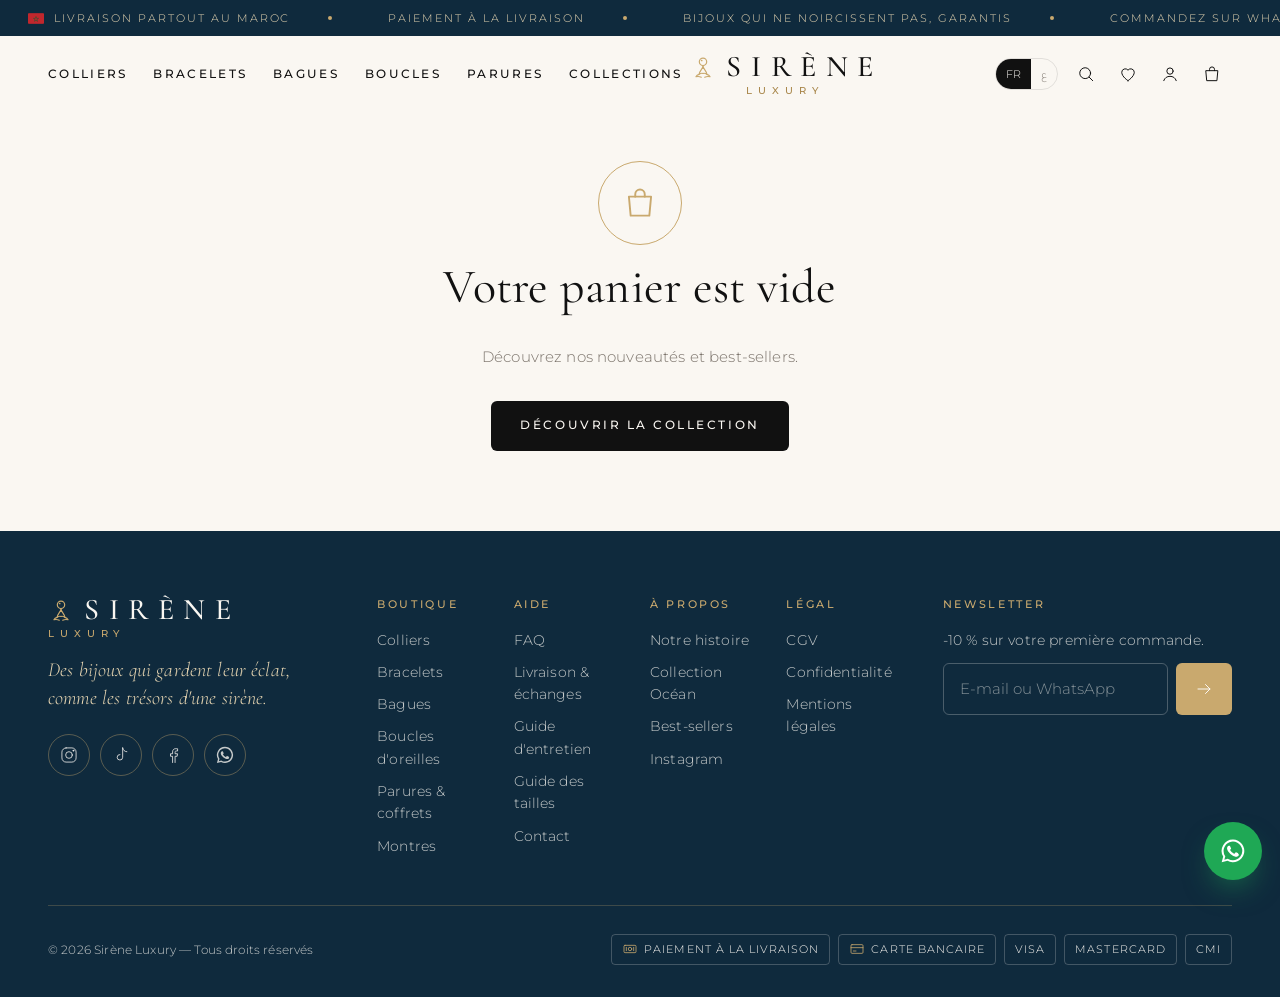
==== commande.html @ de08d3f8 "Maquette e-commerce Sirène Luxury Co-Authored-By: Claude Opus 5.5 <noreply@anthropic.com> Claude-Ses" ====
<!doctype html>
<html lang="fr" dir="ltr">
<head>
<meta charset="utf-8">
<meta name="viewport" content="width=device-width, initial-scale=1, viewport-fit=cover">
<title>Commande — Sirène Luxury</title>
<meta name="description" content="Finalisez votre commande Sirène Luxury : paiement à la livraison partout au Maroc.">
<meta name="theme-color" content="#FAF7F2">
<meta property="og:title" content="Sirène Luxury — L'éclat qui ne s'efface jamais">
<meta property="og:description" content="Bijoux en acier inoxydable et Xuping, conçus pour durer. Livraison partout au Maroc.">
<meta property="og:image" content="assets/img/look-caftan.webp">
<link rel="icon" href="assets/img/favicon.svg" type="image/svg+xml">
<link rel="preconnect" href="https://fonts.googleapis.com">
<link rel="preconnect" href="https://fonts.gstatic.com" crossorigin>
<link href="https://fonts.googleapis.com/css2?family=Amiri:wght@400;700&family=Cormorant+Garamond:ital,wght@0,300;0,400;0,500;1,300;1,400&family=Montserrat:wght@300;400;500;600&family=Tajawal:wght@300;400;500&display=swap" rel="stylesheet">
<link rel="stylesheet" href="assets/css/styles.css">
</head>
<body data-page="checkout">

<main id="main">

<div class="container" id="coWrap">
  <nav class="crumbs"><a href="index.html">Accueil</a><span>/</span><span>Commande</span></nav>
  <div class="co">
    <div class="co__box">
      <div class="co__steps"><b>1. Coordonnées</b><i></i><span>2. Confirmation</span><i></i><span>3. Livraison</span></div>
      <h1 class="h-section" style="font-size:clamp(30px,4vw,40px);margin-bottom:6px">Vos coordonnées de livraison</h1>
      <p class="muted" style="margin:0 0 24px;font-size:14px">Aucun paiement en ligne requis : vous réglez en espèces à la réception de votre écrin.</p>
      <form id="coForm" novalidate class="fgrid">
        <label class="flabel">Nom complet<input class="field" name="name" autocomplete="name" placeholder="Ex. Salma Benali" required><span class="err">Merci d'indiquer votre nom complet.</span></label>
        <label class="flabel">Téléphone (WhatsApp de préférence)<span class="tel"><span>+212</span><input class="field" name="phone" type="tel" inputmode="tel" autocomplete="tel" placeholder="6 12 34 56 78" required></span><span class="err">Numéro marocain invalide (ex. 06 12 34 56 78).</span></label>
        <label class="flabel">Ville<select class="field" name="city" id="city" required></select><span class="err">Choisissez votre ville.</span></label>
        <label class="flabel">Adresse complète<input class="field" name="address" autocomplete="street-address" placeholder="Quartier, rue, numéro, étage…" required><span class="err">Merci d'indiquer votre adresse.</span></label>
        <label class="flabel">Note pour la livraison (facultatif)<textarea class="field" name="note" placeholder="Créneau préféré, message pour une carte cadeau…"></textarea></label>
        <div style="margin-top:8px"><h2 style="font-size:24px;margin-bottom:12px">Paiement</h2>
          <div class="fgrid">
            <label class="payopt is-active"><input type="radio" name="pay" value="cod" checked><span><b>Paiement à la livraison</b><small>Réglez en espèces à la réception</small></span><svg class="icon" viewBox="0 0 24 24"><rect x="3" y="6.5" width="18" height="11" rx="1.5"/><circle cx="12" cy="12" r="2.6"/><path d="M6.5 9.5v5M17.5 9.5v5"/></svg></label>
            <label class="payopt is-disabled"><input type="radio" name="pay" value="card" disabled><span><b>Carte bancaire</b><small>Bientôt disponible (CMI)</small></span><svg class="icon" viewBox="0 0 24 24"><rect x="3" y="5.5" width="18" height="13" rx="1.5"/><path d="M3 10h18M6.5 15h4"/></svg></label>
          </div></div>
        <div style="margin-top:8px"><h2 style="font-size:24px;margin-bottom:12px">Confirmation de la commande</h2>
          <div class="confirm-choice">
            <label class="payopt is-active" style="grid-template-columns:22px 1fr"><input type="radio" name="confirm" value="wa" checked><span><b>Par WhatsApp</b><small>Le plus rapide</small></span></label>
            <label class="payopt" style="grid-template-columns:22px 1fr"><input type="radio" name="confirm" value="call"><span><b>Par appel</b><small>Sous 2 h ouvrées</small></span></label>
          </div></div>
        <button class="btn btn--dark btn--lg btn--block" style="margin-top:12px">Valider ma commande</button>
        <p class="fine" style="text-align:center;margin:0">En validant, vous acceptez nos <a href="cgv.html" style="text-decoration:underline">conditions générales de vente</a>.</p>
      </form>
    </div>
    <aside class="co__summary"><div class="co__box" style="background:var(--ivory-2)">
      <h2 style="font-size:26px;margin-bottom:6px">Votre écrin</h2>
      <div id="sumItems"></div><div id="sumTot" style="display:grid;gap:8px;padding-top:16px"></div>
      <div class="perks" style="margin-top:20px;background:var(--ivory)"><div>Livraison 24 à 72 h</div><div>Échange 7 jours</div><div>Ne noircit pas</div><div>Écrin offert</div></div>
    </div></aside>
  </div>
</div>
<script>document.addEventListener("click",function(e){var o=e.target.closest(".confirm-choice .payopt");if(!o)return;document.querySelectorAll(".confirm-choice .payopt").forEach(function(x){x.classList.toggle("is-active",x===o)});});</script>
</main>

<script src="assets/js/data.js"></script>
<script src="assets/js/app.js"></script>
<script src="assets/js/checkout.js"></script>
</body>
</html>
---- assets/css/styles.css ----
/* =========================================================
   SIRÈNE LUXURY — Design system
   Mobile-first. Sections réutilisables (préfixe .s-*)
   ========================================================= */
:root{
  --ivory:#FAF7F2;
  --ivory-2:#F3EDE3;
  --pearl:#EFE8DC;
  --ink:#111111;
  --ink-2:#3A3633;
  --muted:#7A726A;
  --gold:#C9A96E;
  --gold-d:#A8864A;
  --gold-l:#E6D5B2;
  --ocean:#0F2A3D;
  --ocean-2:#163A52;
  --line:rgba(17,17,17,.10);
  --line-gold:rgba(201,169,110,.45);
  --wa:#1FA855;
  --danger:#9B3B2E;
  --radius:6px;
  --radius-lg:10px;
  --shadow:0 10px 30px -12px rgba(17,17,17,.14);
  --shadow-lg:0 30px 60px -25px rgba(15,42,61,.30);
  --serif:"Cormorant Garamond","Amiri",Georgia,serif;
  --sans:"Montserrat","Tajawal",system-ui,-apple-system,sans-serif;
  --ease:cubic-bezier(.22,.61,.36,1);
  --gutter:16px;
  --maxw:1320px;
  --header-h:64px;
  --ann-h:36px;
}
@media(min-width:768px){:root{--gutter:32px;--header-h:76px}}
@media(min-width:1200px){:root{--gutter:48px}}

*,*::before,*::after{box-sizing:border-box}
html{-webkit-text-size-adjust:100%;scroll-behavior:smooth}
body{margin:0;background:var(--ivory);color:var(--ink);font-family:var(--sans);font-weight:300;font-size:15px;line-height:1.65;letter-spacing:.01em;-webkit-font-smoothing:antialiased;overflow-x:hidden}
html[dir="rtl"] body{font-size:16px;letter-spacing:0}
img{max-width:100%;display:block}
a{color:inherit;text-decoration:none}
button{font:inherit;color:inherit;background:none;border:0;cursor:pointer;padding:0}
input,select,textarea{font:inherit;color:inherit}
:focus-visible{outline:1.5px solid var(--gold);outline-offset:3px}
.sr-only{position:absolute;width:1px;height:1px;overflow:hidden;clip:rect(0 0 0 0);white-space:nowrap}
.container{width:100%;max-width:var(--maxw);margin-inline:auto;padding-inline:var(--gutter)}
.icon{width:20px;height:20px;stroke:currentColor;fill:none;stroke-width:1.2;stroke-linecap:round;stroke-linejoin:round;flex:none}

/* ---------- Typo ---------- */
h1,h2,h3,h4{font-family:var(--serif);font-weight:400;line-height:1.1;margin:0;letter-spacing:.005em}
html[dir="rtl"] h1,html[dir="rtl"] h2,html[dir="rtl"] h3,html[dir="rtl"] h4{line-height:1.45}
.eyebrow{display:inline-block;font-family:var(--sans);font-size:11px;font-weight:500;letter-spacing:.28em;text-transform:uppercase;color:var(--gold-d)}
html[dir="rtl"] .eyebrow{letter-spacing:0;font-size:13px}
.h-display{font-size:clamp(40px,8.5vw,88px);font-weight:300}
.h-section{font-size:clamp(30px,5vw,48px);font-weight:400}
.lead{font-size:16px;color:var(--ink-2);max-width:56ch}
.muted{color:var(--muted)}
.gold{color:var(--gold)}
.serif-i{font-family:var(--serif);font-style:italic}

/* Section head + gold rule */
.s-head{display:flex;flex-direction:column;align-items:center;text-align:center;gap:12px;margin-bottom:36px}
.s-head .lead{margin:0}
.rule{display:flex;align-items:center;gap:12px;color:var(--gold);width:140px}
.rule::before,.rule::after{content:"";height:1px;flex:1;background:var(--line-gold)}
.rule svg{width:8px;height:8px}
.s-head--split{flex-direction:row;justify-content:space-between;align-items:flex-end;text-align:start}
@media(max-width:767px){.s-head--split{flex-direction:column;align-items:flex-start}}
.section{padding-block:64px}
@media(min-width:1024px){.section{padding-block:104px}}
.section--tight{padding-block:40px}
.section--pearl{background:var(--ivory-2)}
.section--ocean{background:var(--ocean);color:var(--ivory)}

/* ---------- Buttons ---------- */
.btn{--bg:var(--ink);--fg:var(--ivory);display:inline-flex;align-items:center;justify-content:center;gap:10px;min-height:50px;padding:0 28px;border-radius:var(--radius);background:var(--bg);color:var(--fg);font-size:11.5px;font-weight:500;letter-spacing:.22em;text-transform:uppercase;transition:background .35s var(--ease),color .35s var(--ease),border-color .35s,transform .35s var(--ease),box-shadow .35s;white-space:nowrap;border:1px solid transparent}
html[dir="rtl"] .btn{letter-spacing:0;font-size:14px}
.btn:hover{transform:translateY(-1px);box-shadow:var(--shadow)}
.btn--gold{--bg:var(--gold);--fg:#fff}
.btn--gold:hover{--bg:var(--gold-d)}
.btn--dark:hover{--bg:#2a2724}
.btn--ghost{--bg:transparent;--fg:var(--ink);border-color:var(--ink)}
.btn--ghost:hover{--bg:var(--ink);--fg:var(--ivory)}
.btn--ghost-light{--bg:transparent;--fg:#fff;border-color:rgba(255,255,255,.7)}
.btn--ghost-light:hover{--bg:#fff;--fg:var(--ink)}
.btn--wa{--bg:var(--wa);--fg:#fff}
.btn--wa:hover{--bg:#178f47}
.btn--block{width:100%}
.btn--lg{min-height:56px}
.btn .icon{width:18px;height:18px}
.link-u{position:relative;font-size:11.5px;font-weight:500;letter-spacing:.22em;text-transform:uppercase;padding-bottom:4px;display:inline-flex;gap:8px;align-items:center}
html[dir="rtl"] .link-u{letter-spacing:0;font-size:14px}
.link-u::after{content:"";position:absolute;inset-inline:0;bottom:0;height:1px;background:currentColor;transform-origin:right;transition:transform .5s var(--ease)}
.link-u:hover::after{transform:scaleX(.35)}
.icon-btn{width:40px;height:40px;display:inline-grid;place-items:center;border-radius:50%;transition:background .3s;position:relative}
.icon-btn:hover{background:rgba(17,17,17,.05)}

/* ---------- Announcement ---------- */
.ann{background:var(--ocean);color:var(--gold-l);height:var(--ann-h);overflow:hidden;display:flex;align-items:center;font-size:11px;letter-spacing:.18em;text-transform:uppercase}
html[dir="rtl"] .ann{letter-spacing:0;font-size:13px}
.ann__track{display:flex;gap:0;white-space:nowrap;animation:marquee 38s linear infinite;will-change:transform}
html[dir="rtl"] .ann__track{animation-name:marquee-rtl}
.ann:hover .ann__track{animation-play-state:paused}
.ann__item{display:inline-flex;align-items:center;gap:10px;padding-inline:28px}
.ann__item::after{content:"";width:4px;height:4px;border-radius:50%;background:var(--gold);margin-inline-start:28px}
.ann__flag{width:16px;height:11px;border-radius:1px}
@keyframes marquee{to{transform:translateX(-50%)}}
@keyframes marquee-rtl{to{transform:translateX(50%)}}

/* ---------- Header ---------- */
.header{position:sticky;top:0;z-index:60;background:rgba(250,247,242,.94);backdrop-filter:saturate(1.4) blur(14px);-webkit-backdrop-filter:saturate(1.4) blur(14px);border-bottom:1px solid transparent;transition:border-color .3s,box-shadow .3s}
.header.is-scrolled{border-bottom-color:var(--line);box-shadow:0 6px 20px -16px rgba(0,0,0,.25)}
.header__bar{height:var(--header-h);display:grid;grid-template-columns:1fr auto 1fr;align-items:center;gap:8px}
.header__left,.header__right{display:flex;align-items:center;gap:2px}
.header__right{justify-content:flex-end}
.header__nav{display:none}
.lang{display:none;align-items:center;font-size:11px;letter-spacing:.14em;border:1px solid var(--line);border-radius:999px;overflow:hidden;margin-inline-end:6px}
.lang button{padding:6px 10px;color:var(--muted)}
.lang button.is-active{background:var(--ink);color:var(--ivory)}
.badge-count{position:absolute;top:3px;inset-inline-end:2px;min-width:17px;height:17px;padding:0 4px;border-radius:999px;background:var(--gold);color:#fff;font-size:10px;font-weight:600;display:grid;place-items:center;letter-spacing:0;transform:scale(0);transition:transform .35s var(--ease)}
.badge-count.has{transform:scale(1)}
.hide-sm{display:none!important}
@media(min-width:768px){.hide-sm{display:inline-grid!important}.lang{display:inline-flex}}
@media(min-width:1100px){
  .header__burger{display:none!important}
  .header__nav{display:flex;align-items:center;gap:26px;height:100%}
  .header__bar{grid-template-columns:1fr auto 1fr}
}
.nav-item{height:100%;display:flex;align-items:center}
.nav-link{font-size:11.5px;font-weight:500;letter-spacing:.2em;text-transform:uppercase;position:relative;padding-block:8px}
html[dir="rtl"] .nav-link{letter-spacing:0;font-size:14px}
.nav-link::after{content:"";position:absolute;inset-inline:0;bottom:2px;height:1px;background:var(--gold);transform:scaleX(0);transition:transform .4s var(--ease)}
.nav-item:hover .nav-link::after,.nav-link.is-active::after{transform:scaleX(1)}

/* Logo */
.logo{display:flex;flex-direction:column;align-items:center;line-height:1;gap:4px;color:var(--ink)}
.logo__row{display:flex;align-items:center;gap:10px}
.logo__mark{width:22px;height:22px;color:var(--gold)}
.logo__word{font-family:"Cormorant Garamond",serif;font-weight:500;font-size:24px;letter-spacing:.32em;margin-inline-end:-.32em}
.logo__sub{font-family:var(--sans);font-size:8.5px;font-weight:500;letter-spacing:.62em;margin-inline-end:-.62em;color:var(--gold-d)}
@media(min-width:768px){.logo__word{font-size:30px}.logo__sub{font-size:9.5px}.logo__mark{width:26px;height:26px}}
.logo--light{color:var(--ivory)}
.logo--light .logo__sub{color:var(--gold)}

/* Mega menu */
.mega{position:absolute;inset-inline:0;top:100%;background:var(--ivory);border-top:1px solid var(--line);box-shadow:0 30px 50px -30px rgba(0,0,0,.25);opacity:0;visibility:hidden;transform:translateY(-6px);transition:opacity .35s var(--ease),transform .35s var(--ease),visibility .35s}
.nav-item:hover .mega,.nav-item:focus-within .mega{opacity:1;visibility:visible;transform:none}
.mega__inner{display:grid;grid-template-columns:220px 1fr;gap:48px;padding-block:40px}
.mega__links{display:flex;flex-direction:column;gap:12px}
.mega__links h4{font-size:26px;margin-bottom:10px}
.mega__links a{font-size:14px;color:var(--ink-2);transition:color .2s,padding .3s var(--ease)}
.mega__links a:hover{color:var(--gold-d);padding-inline-start:6px}
.mega__links .link-u{margin-top:14px;color:var(--ink)}
.mega__cards{display:grid;grid-template-columns:repeat(4,1fr);gap:18px}
.mega__card{display:flex;flex-direction:column;gap:10px}
.mega__card .ph{aspect-ratio:4/5;border-radius:var(--radius);overflow:hidden;background:var(--pearl)}
.mega__card img{width:100%;height:100%;object-fit:cover;transition:transform 1.2s var(--ease)}
.mega__card:hover img{transform:scale(1.06)}
.mega__card span{font-family:var(--serif);font-size:19px}

/* Mobile drawer */
.drawer{position:fixed;inset:0;z-index:90;visibility:hidden}
.drawer.is-open{visibility:visible}
.drawer__scrim{position:absolute;inset:0;background:rgba(15,20,25,.45);opacity:0;transition:opacity .4s}
.drawer.is-open .drawer__scrim{opacity:1}
.drawer__panel{position:absolute;top:0;bottom:0;inset-inline-start:0;width:min(420px,88vw);background:var(--ivory);display:flex;flex-direction:column;transform:translateX(-100%);transition:transform .5s var(--ease)}
html[dir="rtl"] .drawer__panel{transform:translateX(100%)}
.drawer--right .drawer__panel{inset-inline-start:auto;inset-inline-end:0;transform:translateX(100%)}
html[dir="rtl"] .drawer--right .drawer__panel{transform:translateX(-100%)}
.drawer.is-open .drawer__panel{transform:none}
.drawer__head{display:flex;align-items:center;justify-content:space-between;padding:16px 20px;border-bottom:1px solid var(--line)}
.drawer__title{font-family:var(--serif);font-size:24px}
.drawer__body{flex:1;overflow:auto;padding:12px 20px 24px}
.mnav details{border-bottom:1px solid var(--line)}
.mnav summary{list-style:none;display:flex;justify-content:space-between;align-items:center;padding:16px 0;font-family:var(--serif);font-size:23px;cursor:pointer}
.mnav summary::-webkit-details-marker{display:none}
.mnav summary .icon{transition:transform .3s}
.mnav details[open] summary .icon{transform:rotate(45deg)}
.mnav__sub{display:grid;gap:10px;padding:0 0 18px}
.mnav__sub a{font-size:14px;color:var(--ink-2)}
.mnav__imgs{display:flex;gap:10px;overflow-x:auto;padding:4px 0 18px;scrollbar-width:none}
.mnav__imgs a{flex:0 0 120px}
.mnav__imgs img{aspect-ratio:4/5;object-fit:cover;border-radius:var(--radius);margin-bottom:6px}
.mnav__imgs span{font-size:12px}
.mnav__plain{display:block;padding:16px 0;font-family:var(--serif);font-size:23px;border-bottom:1px solid var(--line)}
.mnav__foot{display:grid;gap:14px;padding-top:22px;font-size:13px}
.mnav__foot a{display:flex;align-items:center;gap:10px}

/* Search overlay */
.search{position:fixed;inset:0;z-index:95;background:rgba(250,247,242,.98);display:flex;flex-direction:column;opacity:0;visibility:hidden;transition:opacity .35s,visibility .35s}
.search.is-open{opacity:1;visibility:visible}
.search__top{display:flex;align-items:center;gap:12px;padding:24px var(--gutter);max-width:900px;width:100%;margin:0 auto}
.search__input{flex:1;border:0;border-bottom:1px solid var(--ink);background:transparent;font-family:var(--serif);font-size:clamp(26px,5vw,42px);padding:8px 0;outline:none}
.search__res{max-width:900px;width:100%;margin:0 auto;padding:12px var(--gutter) 40px;overflow:auto}
.search__tags{display:flex;flex-wrap:wrap;gap:8px;margin:8px 0 24px}
.chip{border:1px solid var(--line);border-radius:999px;padding:7px 14px;font-size:12px;transition:border-color .2s,background .2s}
.chip:hover,.chip.is-active{border-color:var(--ink);background:var(--ink);color:var(--ivory)}
.search__list{display:grid;gap:4px}
.search__row{display:flex;align-items:center;gap:14px;padding:10px 0;border-bottom:1px solid var(--line)}
.search__row img{width:58px;height:58px;object-fit:cover;border-radius:var(--radius);background:var(--pearl)}
.search__row b{font-family:var(--serif);font-weight:500;font-size:19px;display:block}

/* ---------- Hero ---------- */
.hero{position:relative;height:calc(100svh - var(--header-h) - var(--ann-h));min-height:560px;max-height:920px;overflow:hidden;background:#1b1612;color:#fff}
.hero__slide{position:absolute;inset:0;opacity:0;transition:opacity 1.4s var(--ease)}
.hero__slide.is-active{opacity:1;z-index:1}
.hero__slide img{width:100%;height:100%;object-fit:cover;transform:scale(1.08);transition:transform 7s linear}
.hero__slide.is-active img{transform:scale(1)}
.hero__slide::after{content:"";position:absolute;inset:0;background:linear-gradient(180deg,rgba(10,8,6,.05) 30%,rgba(10,8,6,.62) 100%),linear-gradient(90deg,rgba(10,8,6,.35),transparent 60%)}
html[dir="rtl"] .hero__slide::after{background:linear-gradient(180deg,rgba(10,8,6,.05) 30%,rgba(10,8,6,.62) 100%),linear-gradient(-90deg,rgba(10,8,6,.35),transparent 60%)}
.hero__content{position:relative;z-index:2;height:100%;display:flex;flex-direction:column;justify-content:flex-end;padding-bottom:84px}
.hero__content .eyebrow{color:var(--gold-l)}
.hero__title{margin:14px 0 14px;max-width:12ch}
.hero__sub{font-size:15px;max-width:38ch;color:rgba(255,255,255,.88);margin:0 0 28px}
.hero__ctas{display:flex;flex-wrap:wrap;gap:12px}
.hero__ctas .btn{flex:1 1 220px;max-width:280px}
.hero__dots{position:absolute;z-index:3;bottom:32px;inset-inline-start:var(--gutter);display:flex;gap:10px;align-items:center}
.hero__dot{width:34px;height:2px;background:rgba(255,255,255,.35);position:relative;overflow:hidden}
.hero__dot i{position:absolute;inset:0;background:var(--gold);transform:scaleX(0);transform-origin:left}
html[dir="rtl"] .hero__dot i{transform-origin:right}
.hero__dot.is-active i{animation:dot 6s linear forwards}
@keyframes dot{to{transform:scaleX(1)}}
.hero__count{position:absolute;z-index:3;bottom:26px;inset-inline-end:var(--gutter);font-family:var(--serif);font-size:18px;color:rgba(255,255,255,.8)}
.hero__count b{color:#fff;font-weight:500}
@media(min-width:1024px){.hero__content{padding-bottom:120px}.hero__sub{font-size:17px}}

/* ---------- Reassurance ---------- */
.reassure{border-bottom:1px solid var(--line);background:var(--ivory)}
.reassure__grid{display:grid;grid-template-columns:repeat(2,1fr)}
.reassure__item{display:flex;flex-direction:column;align-items:center;text-align:center;gap:10px;padding:26px 10px}
.reassure__item:nth-child(odd){border-inline-end:1px solid var(--line)}
.reassure__item:nth-child(-n+2){border-bottom:1px solid var(--line)}
.reassure__item .icon{width:30px;height:30px;color:var(--gold);stroke-width:1}
.reassure__item b{font-family:var(--serif);font-weight:500;font-size:18px;line-height:1.2}
.reassure__item small{font-size:12px;color:var(--muted)}
@media(min-width:900px){
  .reassure__grid{grid-template-columns:repeat(4,1fr)}
  .reassure__item{padding:34px 16px}
  .reassure__item:nth-child(-n+2){border-bottom:0}
  .reassure__item:not(:last-child){border-inline-end:1px solid var(--line)}
}

/* ---------- Categories ---------- */
.cats{display:grid;grid-template-columns:repeat(2,1fr);gap:10px}
.cat{position:relative;display:block;border-radius:var(--radius-lg);overflow:hidden;aspect-ratio:3/4;background:var(--pearl);isolation:isolate}
.cat img{width:100%;height:100%;object-fit:cover;transition:transform 1.4s var(--ease)}
.cat:hover img{transform:scale(1.06)}
.cat::after{content:"";position:absolute;inset:0;background:linear-gradient(180deg,transparent 45%,rgba(17,12,8,.6))}
.cat__label{position:absolute;z-index:1;inset-inline:0;bottom:0;padding:18px;color:#fff;display:flex;justify-content:space-between;align-items:flex-end}
.cat__label h3{font-size:clamp(24px,3vw,34px)}
.cat__label small{display:block;font-size:10.5px;letter-spacing:.22em;text-transform:uppercase;opacity:.85;margin-top:4px}
.cat__arrow{width:38px;height:38px;border-radius:50%;border:1px solid rgba(255,255,255,.6);display:grid;place-items:center;transition:background .3s,color .3s}
.cat:hover .cat__arrow{background:#fff;color:var(--ink)}
.cats .cat:first-child{grid-column:span 2;aspect-ratio:16/11}
@media(min-width:900px){
  .cats{grid-template-columns:1.25fr 1fr 1fr;grid-template-rows:repeat(2,1fr);gap:16px;height:min(78vw,780px)}
  .cats .cat{aspect-ratio:auto}
  .cats .cat:first-child{grid-column:auto;grid-row:span 2;aspect-ratio:auto}
}
@media(min-width:1200px){.cats{height:720px}}

/* ---------- Product card ---------- */
.pgrid{display:grid;grid-template-columns:repeat(2,1fr);gap:28px 12px}
@media(min-width:768px){.pgrid{grid-template-columns:repeat(3,1fr);gap:40px 20px}}
@media(min-width:1100px){.pgrid{grid-template-columns:repeat(4,1fr);gap:48px 24px}}
.pcard{position:relative;display:flex;flex-direction:column}
.pcard__media{position:relative;aspect-ratio:1/1;border-radius:var(--radius);overflow:hidden;background:#EDE9E3;display:block}
.pcard__media img{position:absolute;inset:0;width:100%;height:100%;object-fit:cover;transition:opacity .7s var(--ease),transform 1.2s var(--ease)}
.pcard__media .img-2{opacity:0}
@media(hover:hover){
  .pcard:hover .pcard__media .img-1{opacity:0}
  .pcard:hover .pcard__media .img-2{opacity:1;transform:scale(1.04)}
}
.pbadge{position:absolute;top:10px;inset-inline-start:10px;z-index:2;background:var(--ivory);color:var(--ink);font-size:9.5px;font-weight:600;letter-spacing:.18em;text-transform:uppercase;padding:5px 9px;border-radius:3px}
html[dir="rtl"] .pbadge{letter-spacing:0;font-size:11px}
.pbadge--promo{background:var(--ink);color:var(--gold-l)}
.pbadge--best{background:var(--gold);color:#fff}
.pbadge--out{background:#fff;color:var(--muted)}
.pcard__fav{position:absolute;top:6px;inset-inline-end:6px;z-index:2;width:38px;height:38px;border-radius:50%;display:grid;place-items:center;background:rgba(250,247,242,.85);transition:transform .3s var(--ease),color .3s}
.pcard__fav:hover{transform:scale(1.08)}
.pcard__fav.is-on{color:var(--gold-d)}
.pcard__fav.is-on .icon{fill:currentColor}
.pcard__add{position:absolute;inset-inline:10px;bottom:10px;z-index:2;min-height:44px;border-radius:var(--radius);background:rgba(17,17,17,.92);color:var(--ivory);font-size:10.5px;font-weight:500;letter-spacing:.2em;text-transform:uppercase;display:flex;align-items:center;justify-content:center;gap:8px;transform:translateY(12px);opacity:0;transition:transform .45s var(--ease),opacity .45s var(--ease),background .3s}
html[dir="rtl"] .pcard__add{letter-spacing:0;font-size:13px}
.pcard__add:hover{background:var(--gold)}
@media(hover:hover){.pcard:hover .pcard__add{transform:none;opacity:1}}
.pcard__add-m{display:inline-grid}
@media(hover:hover){.pcard__add-m{display:none}}
.pcard__body{padding-top:14px;display:flex;flex-direction:column;gap:2px}
.pcard__row{display:flex;justify-content:space-between;align-items:flex-start;gap:8px}
.pcard__name{font-family:var(--serif);font-size:21px;font-weight:500;line-height:1.15}
.pcard__mat{font-size:11px;letter-spacing:.06em;color:var(--muted)}
.pcard__price{margin-top:6px;display:flex;gap:8px;align-items:baseline;font-size:14px;font-weight:500}
.price-old{color:var(--muted);text-decoration:line-through;font-weight:300;font-size:13px}
.price-now--promo{color:var(--danger)}
.pcard__swatches{display:flex;gap:5px;margin-top:8px}
.sw{width:12px;height:12px;border-radius:50%;border:1px solid rgba(0,0,0,.12)}
.sw--gold{background:linear-gradient(135deg,#E9D29A,#B98F45)}
.sw--silver{background:linear-gradient(135deg,#F1F1F1,#A9A9A9)}
.sw--rose{background:linear-gradient(135deg,#F2CBB8,#C68C76)}
.pcard__mbtn{width:38px;height:38px;border-radius:50%;border:1px solid var(--line);display:grid;place-items:center;flex:none;transition:background .3s,color .3s,border-color .3s}
.pcard__mbtn:hover{background:var(--ink);color:#fff;border-color:var(--ink)}
.pcard.is-out .pcard__media img{filter:grayscale(.35);opacity:.75}
.pcard.is-out .pcard__add,.pcard.is-out .pcard__mbtn{pointer-events:none;opacity:.35}

/* Carousel */
.carousel{position:relative}
.carousel__track{display:grid;grid-auto-flow:column;grid-auto-columns:calc((100% - 12px)/1.6);gap:12px;overflow-x:auto;scroll-snap-type:x mandatory;scrollbar-width:none;padding-bottom:6px;scroll-padding-inline:var(--gutter)}
.carousel__track::-webkit-scrollbar{display:none}
.carousel__track>*{scroll-snap-align:start}
@media(min-width:768px){.carousel__track{grid-auto-columns:calc((100% - 40px)/3);gap:20px}}
@media(min-width:1100px){.carousel__track{grid-auto-columns:calc((100% - 72px)/4);gap:24px}}
.carousel__nav{display:flex;gap:8px}
.carousel__btn{width:46px;height:46px;border-radius:50%;border:1px solid var(--line);display:grid;place-items:center;transition:background .3s,color .3s,border-color .3s}
.carousel__btn:hover{background:var(--ink);color:#fff;border-color:var(--ink)}
html[dir="rtl"] .carousel__btn .icon{transform:scaleX(-1)}
.carousel__bar{height:1px;background:var(--line);margin-top:28px;position:relative}
.carousel__bar i{position:absolute;inset-block:-.5px;inset-inline-start:0;background:var(--ink);height:2px;width:30%;transition:transform .2s}

/* ---------- Editorial Ocean ---------- */
.ocean{position:relative;background:var(--ocean);color:var(--ivory);overflow:hidden}
.ocean__grid{display:grid;align-items:center}
.ocean__media{position:relative;padding:var(--gutter) var(--gutter) 28px}
.ocean__media img{width:100%;aspect-ratio:4/5;object-fit:cover;border-radius:var(--radius-lg);position:relative;z-index:1}
.ocean__media::after{content:"";position:absolute;z-index:0;top:calc(var(--gutter) + 14px);left:calc(var(--gutter) + 14px);right:calc(var(--gutter) - 14px);bottom:14px;border:1px solid var(--line-gold);border-radius:var(--radius-lg)}
.ocean__text{position:relative;padding:8px var(--gutter) 72px;display:flex;flex-direction:column;gap:18px;align-items:flex-start}
.ocean__text .eyebrow{color:var(--gold)}
.ocean__text h2{font-size:clamp(40px,7vw,76px);font-weight:300}
.ocean__text p{color:rgba(250,247,242,.78);max-width:42ch;margin:0;font-size:15px}
.ocean__poem{font-family:var(--serif);font-style:italic;font-size:22px;color:var(--gold-l)!important;line-height:1.45}
.ocean__waves{position:absolute;inset:0;pointer-events:none;opacity:.12}
.ocean__pearls{display:flex;gap:14px;margin-top:6px}
.ocean__pearls a{width:72px;aspect-ratio:1;border-radius:50%;overflow:hidden;border:1px solid var(--line-gold)}
.ocean__pearls img{width:100%;height:100%;object-fit:cover}
@media(min-width:900px){
  .ocean__grid{grid-template-columns:1.05fr 1fr;min-height:720px}
  .ocean__media{padding:72px 0 72px clamp(40px,6vw,96px)}
  html[dir="rtl"] .ocean__media{padding:72px clamp(40px,6vw,96px) 72px 0}
  .ocean__media img{aspect-ratio:auto;height:600px}
  .ocean__media::after{top:96px;bottom:48px;left:calc(clamp(40px,6vw,96px) + 24px);right:-24px}
  html[dir="rtl"] .ocean__media::after{left:-24px;right:calc(clamp(40px,6vw,96px) + 24px)}
  .ocean__text{padding:80px clamp(40px,6vw,96px)}
}

/* ---------- Why ---------- */
.why{display:grid;gap:40px;align-items:center}
.why__media{position:relative;border-radius:var(--radius-lg);overflow:hidden;aspect-ratio:1/1;background:var(--pearl)}
.why__media img{width:100%;height:100%;object-fit:cover}
.why__tag{position:absolute;bottom:16px;inset-inline-start:16px;background:rgba(250,247,242,.94);border-radius:var(--radius);padding:12px 16px;font-size:12px;display:flex;gap:10px;align-items:center;box-shadow:var(--shadow)}
.why__tag b{font-family:var(--serif);font-size:24px;font-weight:500;color:var(--gold-d)}
.why__list{display:grid;gap:0;margin-top:28px;border-top:1px solid var(--line)}
.why__row{display:grid;grid-template-columns:44px 1fr;gap:16px;padding:18px 0;border-bottom:1px solid var(--line)}
.why__row .icon{width:28px;height:28px;color:var(--gold);stroke-width:1}
.why__row h4{font-size:21px;margin-bottom:2px}
.why__row p{margin:0;font-size:13.5px;color:var(--muted)}
.compare{display:grid;grid-template-columns:repeat(2,1fr);gap:12px;margin-top:28px}
.compare div{border:1px solid var(--line-gold);border-radius:var(--radius);padding:16px}
.compare b{font-family:var(--serif);font-size:20px;font-weight:500;display:block}
.compare small{font-size:12.5px;color:var(--muted);display:block;margin-top:4px}
@media(min-width:900px){.why{grid-template-columns:1fr 1fr;gap:80px}.why__media{aspect-ratio:4/5}}

/* ---------- Shop the look ---------- */
.look{display:grid;gap:28px;align-items:center}
.look__media{position:relative;border-radius:var(--radius-lg);overflow:hidden;aspect-ratio:3/4;background:var(--pearl)}
.look__media img{width:100%;height:100%;object-fit:cover}
.hotspot{position:absolute;z-index:2;width:30px;height:30px;margin:-15px 0 0 -15px;border-radius:50%;background:rgba(250,247,242,.92);display:grid;place-items:center;box-shadow:0 4px 14px rgba(0,0,0,.25);transition:transform .3s var(--ease)}
.hotspot::before{content:"";position:absolute;inset:-7px;border-radius:50%;border:1px solid rgba(250,247,242,.85);animation:pulse 2.4s var(--ease) infinite}
.hotspot::after{content:"";width:8px;height:8px;border-radius:50%;background:var(--gold-d)}
.hotspot:hover,.hotspot.is-active{transform:scale(1.15)}
.hotspot.is-active::after{background:var(--ink)}
@keyframes pulse{0%{transform:scale(.7);opacity:1}100%{transform:scale(1.5);opacity:0}}
.look__pop{position:absolute;z-index:3;width:230px;background:var(--ivory);border-radius:var(--radius);padding:10px;display:flex;gap:10px;box-shadow:var(--shadow-lg);opacity:0;visibility:hidden;transform:translateY(6px);transition:all .35s var(--ease)}
.look__pop.is-open{opacity:1;visibility:visible;transform:none}
.look__pop img{width:64px;height:64px;object-fit:cover;border-radius:4px}
.look__pop b{font-family:var(--serif);font-size:18px;font-weight:500;display:block;line-height:1.2}
.look__pop small{font-size:12px;color:var(--muted)}
.look__pop .link-u{font-size:10px;margin-top:6px}
.look__list{display:grid;gap:0;border-top:1px solid var(--line)}
.look__item{display:grid;grid-template-columns:28px 72px 1fr auto;gap:14px;align-items:center;padding:14px 0;border-bottom:1px solid var(--line);transition:background .3s}
.look__item.is-active{background:linear-gradient(90deg,rgba(201,169,110,.12),transparent)}
.look__num{font-family:var(--serif);font-size:18px;color:var(--gold-d)}
.look__item img{width:72px;height:72px;object-fit:cover;border-radius:var(--radius)}
.look__item b{font-family:var(--serif);font-weight:500;font-size:20px;display:block;line-height:1.15}
.look__item small{font-size:12px;color:var(--muted)}
.look__total{display:flex;justify-content:space-between;align-items:center;padding:20px 0 0;gap:12px;flex-wrap:wrap}
@media(min-width:900px){.look{grid-template-columns:1fr 1fr;gap:80px}}

/* ---------- Gift / parures ---------- */
.gift{display:grid;gap:16px}
.gift__main{position:relative;border-radius:var(--radius-lg);overflow:hidden;min-height:460px;color:#fff;display:flex;align-items:flex-end;isolation:isolate}
.gift__main img{position:absolute;inset:0;width:100%;height:100%;object-fit:cover;z-index:-2;transition:transform 1.6s var(--ease)}
.gift__main:hover img{transform:scale(1.04)}
.gift__main::after{content:"";position:absolute;inset:0;z-index:-1;background:linear-gradient(180deg,rgba(15,12,9,0) 20%,rgba(15,12,9,.55) 50%,rgba(15,12,9,.88))}
.gift__txt{padding:28px;display:grid;gap:12px;max-width:520px}
.gift__txt h3{font-size:clamp(32px,4.5vw,52px);font-weight:300}
.gift__off{display:inline-flex;align-items:center;gap:10px;font-size:12px;letter-spacing:.18em;text-transform:uppercase;color:var(--gold-l)}
.gift__off b{font-family:var(--serif);font-size:46px;letter-spacing:0;color:#fff;font-weight:400;line-height:1}
.gift__side{display:grid;gap:16px}
.gift__card{background:var(--ivory);border:1px solid var(--line);border-radius:var(--radius-lg);display:grid;grid-template-columns:120px 1fr;gap:16px;padding:14px;align-items:center}
.gift__card img{width:120px;height:120px;object-fit:cover;border-radius:var(--radius)}
.gift__card h4{font-size:22px}
.gift__card p{margin:4px 0 8px;font-size:13px;color:var(--muted)}
.gift__wrap{background:var(--ocean);color:var(--ivory);border-radius:var(--radius-lg);padding:24px;display:flex;gap:16px;align-items:center}
.gift__wrap .icon{width:40px;height:40px;color:var(--gold);stroke-width:.9}
.gift__wrap h4{font-size:22px}
.gift__wrap p{margin:4px 0 0;font-size:13px;color:rgba(250,247,242,.75)}
@media(min-width:900px){.gift{grid-template-columns:1.25fr 1fr;gap:20px}.gift__main{min-height:620px}.gift__txt{padding:44px}}

/* ---------- Reviews ---------- */
.rating-big{display:flex;align-items:center;gap:18px;justify-content:center;flex-wrap:wrap}
.rating-big b{font-family:var(--serif);font-size:56px;font-weight:400;line-height:1}
.stars{display:inline-flex;gap:2px;color:var(--gold)}
.stars .icon{width:14px;height:14px;fill:currentColor;stroke:none}
.stars--lg .icon{width:18px;height:18px}
.reviews .carousel__track{grid-auto-columns:86%}
@media(min-width:768px){.reviews .carousel__track{grid-auto-columns:calc((100% - 40px)/2.4)}}
@media(min-width:1100px){.reviews .carousel__track{grid-auto-columns:calc((100% - 72px)/3.3)}}
.review{background:var(--ivory);border:1px solid var(--line);border-radius:var(--radius-lg);overflow:hidden;display:flex;flex-direction:column}
.review__img{aspect-ratio:4/3;overflow:hidden}
.review__img img{width:100%;height:100%;object-fit:cover}
.review__body{padding:20px;display:flex;flex-direction:column;gap:10px;flex:1}
.review__body p{margin:0;font-family:var(--serif);font-size:19px;line-height:1.4;font-style:italic;color:var(--ink-2)}
.review__who{display:flex;justify-content:space-between;align-items:center;margin-top:auto;padding-top:12px;border-top:1px solid var(--line);font-size:12.5px}
.review__who b{font-weight:500}
.verified{display:inline-flex;align-items:center;gap:5px;font-size:11px;color:var(--gold-d)}
.verified .icon{width:13px;height:13px}
.demo-note{font-size:11px;color:var(--muted);text-align:center;margin-top:18px;letter-spacing:.04em}

/* ---------- Instagram ---------- */
.insta{display:grid;grid-template-columns:repeat(3,1fr);gap:4px}
@media(min-width:900px){.insta{grid-template-columns:repeat(6,1fr);gap:8px}}
.insta a{position:relative;aspect-ratio:1;overflow:hidden;background:var(--pearl);border-radius:3px}
.insta img{width:100%;height:100%;object-fit:cover;transition:transform 1s var(--ease)}
.insta a::after{content:"";position:absolute;inset:0;background:rgba(15,42,61,.0);transition:background .4s}
.insta a:hover::after{background:rgba(15,42,61,.35)}
.insta a:hover img{transform:scale(1.06)}
.insta a .icon{position:absolute;z-index:1;top:50%;left:50%;width:28px;height:28px;margin:-14px;color:#fff;opacity:0;transition:opacity .4s}
.insta a:hover .icon{opacity:1}

/* ---------- Newsletter ---------- */
.news{position:relative;overflow:hidden;background:var(--ivory-2);text-align:center}
.news__inner{max-width:640px;margin:0 auto;display:flex;flex-direction:column;align-items:center;gap:16px}
.news__inner h2 em{color:var(--gold-d)}
.form-inline{display:flex;flex-direction:column;gap:10px;width:100%;margin-top:10px}
.toggle{display:inline-flex;border:1px solid var(--line);border-radius:999px;padding:3px;gap:2px;font-size:11px;letter-spacing:.14em;text-transform:uppercase}
html[dir="rtl"] .toggle{letter-spacing:0;font-size:13px}
.toggle button{padding:7px 16px;border-radius:999px;color:var(--muted)}
.toggle button.is-active{background:var(--ink);color:var(--ivory)}
.field{width:100%;min-height:52px;border:1px solid rgba(17,17,17,.18);background:#fff;border-radius:var(--radius);padding:0 16px;font-size:15px;outline:none;transition:border-color .25s,box-shadow .25s}
.field:focus{border-color:var(--gold);box-shadow:0 0 0 3px rgba(201,169,110,.18)}
textarea.field{padding:14px 16px;min-height:96px;resize:vertical}
select.field{appearance:none;background-image:url("data:image/svg+xml,%3Csvg xmlns='http://www.w3.org/2000/svg' width='12' height='8' fill='none' stroke='%23111' stroke-width='1.2'%3E%3Cpath d='M1 1l5 5 5-5'/%3E%3C/svg%3E");background-repeat:no-repeat;background-position:right 16px center;padding-inline-end:40px}
html[dir="rtl"] select.field{background-position:left 16px center}
.fine{font-size:11.5px;color:var(--muted)}
@media(min-width:640px){.form-inline{flex-direction:row}.form-inline .btn{flex:none}}

/* ---------- Footer ---------- */
.footer{background:var(--ocean);color:rgba(250,247,242,.78);padding-top:64px;font-size:13.5px}
.footer a:hover{color:var(--gold)}
.footer__top{display:grid;gap:40px;padding-bottom:48px;border-bottom:1px solid rgba(201,169,110,.25)}
.footer__brand p{max-width:34ch;margin:18px 0 22px;font-family:var(--serif);font-size:20px;font-style:italic;color:var(--gold-l);line-height:1.4}
.footer__brand .logo{align-items:flex-start}
.socials{display:flex;gap:10px}
.socials a{width:42px;height:42px;border:1px solid rgba(201,169,110,.4);border-radius:50%;display:grid;place-items:center;transition:background .3s,color .3s}
.socials a:hover{background:var(--gold);color:var(--ocean)!important}
.footer__cols{display:grid;grid-template-columns:repeat(2,1fr);gap:32px 20px}
.footer h5{font-family:var(--sans);font-size:11px;font-weight:500;letter-spacing:.24em;text-transform:uppercase;color:var(--gold);margin:0 0 16px}
html[dir="rtl"] .footer h5{letter-spacing:0;font-size:13px}
.footer ul{list-style:none;margin:0;padding:0;display:grid;gap:10px}
.footer__news .field{background:transparent;border-color:rgba(250,247,242,.25);color:var(--ivory)}
.footer__news .field::placeholder{color:rgba(250,247,242,.5)}
.footer__news form{display:flex;gap:8px;margin-top:12px}
.footer__news .btn{padding:0 18px}
.footer__bottom{display:flex;flex-direction:column;gap:18px;align-items:center;padding:28px 0 100px;font-size:12px;text-align:center}
.pay{display:flex;gap:8px;flex-wrap:wrap;justify-content:center}
.pay span{display:inline-flex;align-items:center;gap:6px;border:1px solid rgba(250,247,242,.22);border-radius:4px;padding:6px 10px;font-size:10.5px;letter-spacing:.1em;text-transform:uppercase;color:var(--ivory)}
.pay .icon{width:16px;height:16px;color:var(--gold)}
@media(min-width:900px){
  .footer__top{grid-template-columns:1.1fr 2fr 1.1fr}
  .footer__cols{grid-template-columns:repeat(4,1fr)}
  .footer__bottom{flex-direction:row;justify-content:space-between;padding-bottom:32px}
}

/* ---------- Floating ---------- */
.wa-float{position:fixed;z-index:70;bottom:20px;inset-inline-end:18px;width:58px;height:58px;border-radius:50%;background:var(--wa);color:#fff;display:grid;place-items:center;box-shadow:0 14px 30px -10px rgba(31,168,85,.6);transition:transform .35s var(--ease)}
.wa-float:hover{transform:scale(1.07)}
.wa-float .icon{width:28px;height:28px;fill:#fff;stroke:none}
.wa-float__tip{position:absolute;inset-inline-end:68px;white-space:nowrap;background:var(--ink);color:#fff;font-size:12px;padding:8px 12px;border-radius:var(--radius);opacity:0;transform:translateX(6px);transition:all .3s;pointer-events:none}
.wa-float:hover .wa-float__tip{opacity:1;transform:none}
body.has-sticky .wa-float{bottom:92px}

.popup{position:fixed;z-index:100;inset:0;display:grid;place-items:center;padding:var(--gutter);visibility:hidden}
.popup.is-open{visibility:visible}
.popup__scrim{position:absolute;inset:0;background:rgba(15,20,25,.5);opacity:0;transition:opacity .45s}
.popup.is-open .popup__scrim{opacity:1}
.popup__box{position:relative;width:min(760px,100%);background:var(--ivory);border-radius:var(--radius-lg);overflow:hidden;display:grid;opacity:0;transform:translateY(16px) scale(.98);transition:all .55s var(--ease);box-shadow:var(--shadow-lg)}
.popup.is-open .popup__box{opacity:1;transform:none}
.popup__img{display:none}
.popup__img img{width:100%;height:100%;object-fit:cover}
.popup__txt{padding:40px 28px 30px;text-align:center;display:flex;flex-direction:column;gap:12px;align-items:center}
.popup__txt h3{font-size:clamp(38px,6vw,54px);font-weight:300;line-height:1}
.popup__txt h3 em{color:var(--gold-d)}
.popup__close{position:absolute;top:10px;inset-inline-end:10px;z-index:2;background:rgba(250,247,242,.9)}
@media(min-width:700px){.popup__box{grid-template-columns:1fr 1.1fr}.popup__img{display:block}.popup__txt{padding:52px 40px}}

.toast{position:fixed;z-index:120;left:50%;bottom:24px;transform:translate(-50%,20px);background:var(--ink);color:var(--ivory);padding:14px 20px;border-radius:var(--radius);font-size:13px;display:flex;gap:10px;align-items:center;opacity:0;transition:all .4s var(--ease);pointer-events:none;max-width:calc(100% - 32px)}
.toast.is-show{opacity:1;transform:translate(-50%,0)}
.toast .icon{color:var(--gold)}

/* ---------- Cart drawer ---------- */
.cart__ship{padding:16px 20px;background:var(--ivory-2);font-size:13px}
.cart__ship b{font-weight:600}
.progress{height:3px;background:rgba(17,17,17,.08);border-radius:3px;margin-top:10px;overflow:hidden}
.progress i{display:block;height:100%;background:linear-gradient(90deg,var(--gold-l),var(--gold));border-radius:3px;transition:width .6s var(--ease)}
.citem{display:grid;grid-template-columns:84px 1fr;gap:14px;padding:18px 0;border-bottom:1px solid var(--line)}
.citem img{width:84px;height:84px;object-fit:cover;border-radius:var(--radius);background:var(--pearl)}
.citem__top{display:flex;justify-content:space-between;gap:8px}
.citem b{font-family:var(--serif);font-weight:500;font-size:19px;line-height:1.15}
.citem small{font-size:12px;color:var(--muted);display:block}
.citem__bot{display:flex;justify-content:space-between;align-items:center;margin-top:10px}
.qty{display:inline-flex;align-items:center;border:1px solid var(--line);border-radius:999px;height:34px}
.qty button{width:32px;height:32px;display:grid;place-items:center}
.qty span{min-width:22px;text-align:center;font-size:13px}
.qty .icon{width:14px;height:14px}
.citem__rm{font-size:11px;color:var(--muted);text-decoration:underline;text-underline-offset:3px}
.cart__empty{text-align:center;padding:48px 10px;display:flex;flex-direction:column;gap:14px;align-items:center}
.cart__empty .icon{width:44px;height:44px;color:var(--gold);stroke-width:.8}
.cart__up{padding-top:22px}
.cart__up h4{font-size:20px;margin-bottom:10px}
.mini{display:flex;gap:12px;align-items:center;padding:8px 0}
.mini img{width:56px;height:56px;object-fit:cover;border-radius:var(--radius)}
.mini b{font-family:var(--serif);font-weight:500;font-size:17px;display:block}
.mini small{font-size:12px;color:var(--muted)}
.mini button{margin-inline-start:auto}
.cart__foot{border-top:1px solid var(--line);padding:16px 20px 20px;display:grid;gap:10px;background:var(--ivory)}
.sumrow{display:flex;justify-content:space-between;font-size:13.5px}
.sumrow--total{font-size:16px;font-weight:500;padding-top:6px}
.sumrow--disc{color:var(--gold-d)}
.cart__gift{display:flex;gap:10px;align-items:center;font-size:13px;padding:6px 0}
.cart__gift input{accent-color:var(--gold);width:16px;height:16px}

/* ---------- Breadcrumb / page hero ---------- */
.crumbs{display:flex;gap:8px;flex-wrap:wrap;font-size:11.5px;letter-spacing:.06em;color:var(--muted);padding:18px 0}
.crumbs a:hover{color:var(--ink)}
.crumbs span:last-child{color:var(--ink)}
.phero{position:relative;overflow:hidden;background:var(--ocean);color:var(--ivory)}
.phero img{position:absolute;inset:0;width:100%;height:100%;object-fit:cover;opacity:.55}
.phero::after{content:"";position:absolute;inset:0;background:linear-gradient(180deg,rgba(15,42,61,.2),rgba(15,42,61,.75))}
.phero__in{position:relative;z-index:1;padding:72px 0 48px;display:flex;flex-direction:column;gap:12px;align-items:flex-start}
.phero__in .eyebrow{color:var(--gold-l)}
.phero__in p{max-width:52ch;margin:0;color:rgba(250,247,242,.85)}
@media(min-width:900px){.phero__in{padding:120px 0 64px}}

/* ---------- Collection page ---------- */
.subcats{display:flex;gap:8px;overflow-x:auto;scrollbar-width:none;padding:22px 0 6px}
.subcats::-webkit-scrollbar{display:none}
.subcats .chip{white-space:nowrap}
.toolbar{position:sticky;top:var(--header-h);z-index:20;background:var(--ivory);display:flex;justify-content:space-between;align-items:center;gap:10px;padding:12px 0;border-bottom:1px solid var(--line);margin-bottom:28px}
.toolbar__btn{display:inline-flex;gap:8px;align-items:center;font-size:11.5px;letter-spacing:.18em;text-transform:uppercase;font-weight:500}
.toolbar select{border:0;background:transparent;font-size:12.5px;padding:6px 22px 6px 6px;outline:none;cursor:pointer}
.layout{display:grid;gap:32px}
.filters{display:none}
.filters h5{font-size:11px;letter-spacing:.24em;text-transform:uppercase;margin:0 0 14px;font-weight:500}
.fgroup{padding:20px 0;border-bottom:1px solid var(--line)}
.fopt{display:flex;align-items:center;gap:10px;font-size:13.5px;padding:5px 0;cursor:pointer}
.fopt input{accent-color:var(--ink);width:15px;height:15px}
.fopt small{margin-inline-start:auto;color:var(--muted)}
.range{width:100%;accent-color:var(--gold)}
@media(min-width:1100px){.layout{grid-template-columns:240px 1fr;gap:48px}.filters{display:block;position:sticky;top:calc(var(--header-h) + 80px);align-self:start}.toolbar__filter{display:none!important}}
.pgrid--cat{grid-template-columns:repeat(2,1fr)}
@media(min-width:768px){.pgrid--cat{grid-template-columns:repeat(3,1fr)}}
.promo-tile{grid-column:span 2;border-radius:var(--radius);overflow:hidden;position:relative;min-height:300px;color:#fff;display:flex;align-items:flex-end;isolation:isolate}
.promo-tile img{position:absolute;inset:0;width:100%;height:100%;object-fit:cover;z-index:-2}
.promo-tile::after{content:"";position:absolute;inset:0;z-index:-1;background:linear-gradient(180deg,transparent 30%,rgba(15,42,61,.8))}
.promo-tile div{padding:24px;display:grid;gap:8px}
.promo-tile h3{font-size:34px;font-weight:300}
.empty{grid-column:1/-1;text-align:center;padding:60px 0;color:var(--muted)}

/* ---------- Product page ---------- */
.pdp{display:grid;gap:28px;padding-bottom:40px}
.gallery{display:grid;gap:10px}
.gallery__main{position:relative;aspect-ratio:1/1;border-radius:var(--radius);overflow:hidden;background:#EDE9E3;cursor:zoom-in}
.gallery__main img,.gallery__main .vid{position:absolute;inset:0;width:100%;height:100%;object-fit:cover;transition:opacity .4s,transform .25s ease-out}
.gallery__main.is-zoom img{transform:scale(2.1)}
.gallery__thumbs{display:grid;grid-template-columns:repeat(6,1fr);gap:8px;order:2}
.gallery__thumbs button{position:relative;aspect-ratio:1;border-radius:4px;overflow:hidden;border:1px solid transparent;opacity:.65;transition:opacity .3s,border-color .3s}
.gallery__thumbs button.is-active{opacity:1;border-color:var(--ink)}
.gallery__thumbs img{width:100%;height:100%;object-fit:cover}
.gallery__thumbs .play{position:absolute;inset:0;display:grid;place-items:center;background:rgba(15,42,61,.35);color:#fff}
.gallery__hint{position:absolute;bottom:12px;inset-inline-end:12px;background:rgba(250,247,242,.9);border-radius:999px;padding:6px 12px;font-size:11px;display:flex;gap:6px;align-items:center;pointer-events:none}
.gallery__hint .icon{width:14px;height:14px}
.vid{overflow:hidden;background:#1b1612}
.vid img{animation:kenburns 9s ease-in-out infinite alternate}
.vid__lbl{position:absolute;top:12px;inset-inline-start:12px;z-index:2;display:flex;gap:6px;align-items:center;background:rgba(17,17,17,.6);color:#fff;font-size:10.5px;letter-spacing:.16em;text-transform:uppercase;padding:6px 10px;border-radius:3px}
.vid__lbl i{width:6px;height:6px;border-radius:50%;background:#e44;animation:blink 1.2s infinite}
@keyframes kenburns{from{transform:scale(1) translate(0,0)}to{transform:scale(1.18) translate(-3%,-4%)}}
@keyframes blink{50%{opacity:.2}}
@media(min-width:900px){
  .pdp{grid-template-columns:1.15fr 1fr;gap:64px}
  .gallery{grid-template-columns:84px 1fr;align-items:start;position:sticky;top:calc(var(--header-h) + 20px)}
  .gallery__thumbs{grid-template-columns:1fr;order:-1}
}
.pinfo{display:flex;flex-direction:column;gap:18px}
.pinfo__title{font-size:clamp(38px,5vw,54px);font-weight:400}
.pinfo__meta{display:flex;align-items:center;gap:10px;font-size:12.5px;color:var(--muted);flex-wrap:wrap}
.pinfo__price{display:flex;align-items:baseline;gap:12px;font-size:24px;font-weight:400;font-family:var(--serif)}
.pinfo__price .price-old{font-size:18px}
.save{font-family:var(--sans);font-size:10.5px;font-weight:600;letter-spacing:.14em;text-transform:uppercase;background:var(--ink);color:var(--gold-l);padding:4px 8px;border-radius:3px}
.opt h6{font-size:11px;font-weight:500;letter-spacing:.2em;text-transform:uppercase;margin:0 0 10px;display:flex;justify-content:space-between}
html[dir="rtl"] .opt h6{letter-spacing:0;font-size:13px}
.opt h6 span{color:var(--muted);letter-spacing:.04em;text-transform:none;font-weight:300}
.opt h6 a{text-decoration:underline;text-underline-offset:3px;letter-spacing:.04em;text-transform:none;font-weight:300}
.colors{display:flex;gap:10px;flex-wrap:wrap}
.color{display:inline-flex;align-items:center;gap:8px;border:1px solid var(--line);border-radius:999px;padding:6px 14px 6px 6px;font-size:12.5px;transition:border-color .25s}
.color .sw{width:22px;height:22px}
.color.is-active{border-color:var(--ink)}
.sizes{display:flex;gap:8px;flex-wrap:wrap}
.size{min-width:48px;height:44px;border:1px solid var(--line);border-radius:var(--radius);font-size:13px;padding:0 12px;transition:all .25s}
.size.is-active{background:var(--ink);color:#fff;border-color:var(--ink)}
.buy{display:grid;gap:10px}
.buy__row{display:grid;grid-template-columns:auto 1fr;gap:10px}
.buy .qty{height:56px;border-radius:var(--radius)}
.buy .qty button{width:42px;height:54px}
.stock{display:flex;align-items:center;gap:8px;font-size:12.5px}
.stock i{width:8px;height:8px;border-radius:50%;background:#3E9B62;box-shadow:0 0 0 4px rgba(62,155,98,.15)}
.stock.is-low i{background:#D38B2C;box-shadow:0 0 0 4px rgba(211,139,44,.15)}
.stock.is-out i{background:var(--danger);box-shadow:0 0 0 4px rgba(155,59,46,.15)}
.perks{display:grid;grid-template-columns:repeat(2,1fr);gap:0;border:1px solid var(--line);border-radius:var(--radius)}
.perks div{display:flex;align-items:center;gap:10px;padding:14px;font-size:12.5px}
.perks div:nth-child(odd){border-inline-end:1px solid var(--line)}
.perks div:nth-child(-n+2){border-bottom:1px solid var(--line)}
.perks .icon{color:var(--gold);width:24px;height:24px;stroke-width:1}
.tabs{border-top:1px solid var(--line)}
.tabs details{border-bottom:1px solid var(--line)}
.tabs summary{list-style:none;display:flex;justify-content:space-between;align-items:center;padding:18px 0;font-size:11.5px;font-weight:500;letter-spacing:.22em;text-transform:uppercase;cursor:pointer}
html[dir="rtl"] .tabs summary{letter-spacing:0;font-size:14px}
.tabs summary::-webkit-details-marker{display:none}
.tabs summary .icon{width:16px;height:16px;transition:transform .3s}
.tabs details[open] summary .icon{transform:rotate(45deg)}
.tabs .tab-b{padding:0 0 20px;font-size:14px;color:var(--ink-2)}
.tabs .tab-b ul{padding-inline-start:18px;margin:8px 0}
.tabs .tab-b li{margin:4px 0}
.share{display:flex;align-items:center;gap:12px;font-size:12px;color:var(--muted)}
.bundle{background:var(--ivory-2);border-radius:var(--radius-lg);padding:20px;display:grid;gap:16px}
.bundle__items{display:grid;gap:10px}
.bundle__it{display:grid;grid-template-columns:22px 64px 1fr auto;gap:12px;align-items:center;background:var(--ivory);padding:8px;border-radius:var(--radius)}
.bundle__it input{accent-color:var(--gold);width:18px;height:18px}
.bundle__it img{width:64px;height:64px;object-fit:cover;border-radius:4px}
.bundle__it b{font-family:var(--serif);font-size:18px;font-weight:500;display:block;line-height:1.1}
.bundle__it small{font-size:12px;color:var(--muted)}
.bundle__sum{display:flex;justify-content:space-between;align-items:center;gap:12px;flex-wrap:wrap}
.bundle__sum b{font-family:var(--serif);font-size:26px;font-weight:500}
.sticky-buy{position:fixed;z-index:65;inset-inline:0;bottom:0;background:rgba(250,247,242,.97);backdrop-filter:blur(10px);border-top:1px solid var(--line);padding:10px var(--gutter) calc(10px + env(safe-area-inset-bottom));display:grid;grid-template-columns:1fr 1fr;gap:8px;transform:translateY(110%);transition:transform .45s var(--ease)}
.sticky-buy.is-show{transform:none}
.sticky-buy .btn{min-height:48px;padding:0 10px;font-size:10.5px;letter-spacing:.14em}
@media(min-width:900px){.sticky-buy{display:none}}

/* ---------- Checkout ---------- */
.co{display:grid;gap:32px;padding-bottom:64px}
@media(min-width:960px){.co{grid-template-columns:1.2fr 1fr;gap:56px}}
.co__box{background:#fff;border:1px solid var(--line);border-radius:var(--radius-lg);padding:22px}
@media(min-width:768px){.co__box{padding:32px}}
.co__steps{display:flex;gap:10px;align-items:center;font-size:11px;letter-spacing:.18em;text-transform:uppercase;color:var(--muted);margin-bottom:22px;flex-wrap:wrap}
.co__steps b{color:var(--ink);font-weight:500}
.co__steps i{width:24px;height:1px;background:var(--line-gold)}
.fgrid{display:grid;gap:14px}
@media(min-width:640px){.fgrid--2{grid-template-columns:1fr 1fr}}
.flabel{display:grid;gap:6px;font-size:12px;font-weight:500;letter-spacing:.06em}
.flabel .err{color:var(--danger);font-weight:400;font-size:11.5px;display:none}
.flabel.is-err .field{border-color:var(--danger)}
.flabel.is-err .err{display:block}
.tel{display:flex}
.tel span{display:grid;place-items:center;padding:0 14px;border:1px solid rgba(17,17,17,.18);border-inline-end:0;border-radius:var(--radius) 0 0 var(--radius);background:var(--ivory-2);font-size:14px}
html[dir="rtl"] .tel span{border-radius:0 var(--radius) var(--radius) 0;border-inline-end:1px solid rgba(17,17,17,.18);border-inline-start:0}
.tel .field{border-radius:0 var(--radius) var(--radius) 0}
html[dir="rtl"] .tel .field{border-radius:var(--radius) 0 0 var(--radius)}
.payopt{display:grid;grid-template-columns:22px 1fr auto;gap:12px;align-items:center;border:1px solid var(--line);border-radius:var(--radius);padding:16px;cursor:pointer;transition:border-color .25s,background .25s}
.payopt input{accent-color:var(--ink);width:18px;height:18px}
.payopt.is-active{border-color:var(--ink);background:var(--ivory)}
.payopt b{font-weight:500;font-size:14px;display:block}
.payopt small{font-size:12px;color:var(--muted)}
.payopt.is-disabled{opacity:.5;cursor:not-allowed}
.payopt .icon{width:26px;height:26px;color:var(--gold-d)}
.confirm-choice{display:grid;grid-template-columns:1fr 1fr;gap:10px}
.co__summary{position:sticky;top:calc(var(--header-h) + 20px);align-self:start}
.co__summary .citem{grid-template-columns:64px 1fr}
.co__summary .citem img{width:64px;height:64px}
.thumbqty{position:relative}
.thumbqty em{position:absolute;top:-6px;inset-inline-end:-6px;background:var(--ink);color:#fff;font-style:normal;font-size:10px;width:20px;height:20px;border-radius:50%;display:grid;place-items:center}
.done{text-align:center;display:flex;flex-direction:column;align-items:center;gap:16px;padding:48px 0 80px;max-width:620px;margin:0 auto}
.done__seal{width:84px;height:84px;border-radius:50%;border:1px solid var(--gold);display:grid;place-items:center;color:var(--gold)}
.done__seal .icon{width:38px;height:38px}
.done__card{width:100%;text-align:start;background:#fff;border:1px solid var(--line);border-radius:var(--radius-lg);padding:20px;display:grid;gap:8px;font-size:13.5px}

/* ---------- Content pages ---------- */
.prose{max-width:760px;margin:0 auto;font-size:15.5px;color:var(--ink-2)}
.prose h2{font-size:34px;margin:48px 0 14px;color:var(--ink)}
.prose h3{font-size:24px;margin:28px 0 8px;color:var(--ink)}
.prose p{margin:0 0 14px}
.prose ul{padding-inline-start:20px}
.prose li{margin:6px 0}
.prose a{text-decoration:underline;text-underline-offset:3px}
.prose .note{border-inline-start:2px solid var(--gold);padding:12px 18px;background:var(--ivory-2);border-radius:0 var(--radius) var(--radius) 0;font-size:14px}
.table{width:100%;border-collapse:collapse;font-size:14px;margin:14px 0 24px}
.table th,.table td{padding:12px 10px;text-align:start;border-bottom:1px solid var(--line)}
.table th{font-size:11px;font-weight:500;letter-spacing:.18em;text-transform:uppercase;color:var(--muted)}
.table-wrap{overflow-x:auto}
.values{display:grid;gap:16px;margin:28px 0}
@media(min-width:768px){.values{grid-template-columns:repeat(3,1fr)}}
.value{border:1px solid var(--line-gold);border-radius:var(--radius-lg);padding:24px;background:var(--ivory)}
.value .icon{width:30px;height:30px;color:var(--gold);stroke-width:1;margin-bottom:12px}
.value h3{margin:0 0 6px!important}
.value p{font-size:14px;margin:0}
.split{display:grid;gap:32px;align-items:center}
@media(min-width:900px){.split{grid-template-columns:1fr 1fr;gap:72px}}
.split img{border-radius:var(--radius-lg);width:100%;aspect-ratio:4/5;object-fit:cover}
.faq details{border-bottom:1px solid var(--line)}
.faq summary{list-style:none;display:flex;justify-content:space-between;gap:16px;align-items:center;padding:20px 0;font-family:var(--serif);font-size:22px;cursor:pointer;line-height:1.25}
.faq summary::-webkit-details-marker{display:none}
.faq summary .icon{transition:transform .3s;width:18px;height:18px}
.faq details[open] summary .icon{transform:rotate(45deg)}
.faq .ans{padding:0 0 22px;font-size:15px;color:var(--ink-2);max-width:68ch}
.faq-cats{display:flex;gap:8px;flex-wrap:wrap;margin-bottom:12px}
.steps{display:grid;gap:14px;counter-reset:s;margin:24px 0}
@media(min-width:768px){.steps{grid-template-columns:repeat(3,1fr)}}
.steps div{counter-increment:s;border-top:1px solid var(--gold);padding-top:16px}
.steps div::before{content:"0" counter(s);font-family:var(--serif);font-size:30px;color:var(--gold-d);display:block}
.steps h3{margin:6px 0!important;font-size:22px!important}
.steps p{font-size:14px;margin:0}
.contact-cards{display:grid;gap:14px}
@media(min-width:768px){.contact-cards{grid-template-columns:repeat(3,1fr)}}
.ccard{border:1px solid var(--line);border-radius:var(--radius-lg);padding:24px;background:#fff;display:flex;flex-direction:column;gap:8px}
.ccard .icon{width:28px;height:28px;color:var(--gold);stroke-width:1}
.ccard h3{margin:4px 0 0!important;font-size:22px!important}
.ccard p{margin:0;font-size:14px}
.ring-tool{display:grid;gap:16px;background:var(--ivory-2);border-radius:var(--radius-lg);padding:22px;margin:24px 0}
.ring-tool output{font-family:var(--serif);font-size:44px;color:var(--gold-d);line-height:1}

/* ---------- Reveal ---------- */
.reveal{opacity:0;transform:translateY(24px);transition:opacity 1s var(--ease),transform 1s var(--ease)}
.reveal.is-in{opacity:1;transform:none}
.reveal-d1{transition-delay:.1s}.reveal-d2{transition-delay:.2s}.reveal-d3{transition-delay:.3s}
@media(prefers-reduced-motion:reduce){*{animation:none!important;transition:none!important}.reveal{opacity:1;transform:none}}
body.is-locked{overflow:hidden}

/* ---------- Ajustements mobile ---------- */
@media(max-width:599px){
  .cat__label{padding:14px}
  .cat:not(:first-child) .cat__label small{display:none}
  .cat__arrow{width:32px;height:32px}
  .cat__arrow .icon{width:16px;height:16px}
  .hero__count{display:none}
  .pcard__name{font-size:19px}
  .pcard__mat{font-size:10.5px}
}
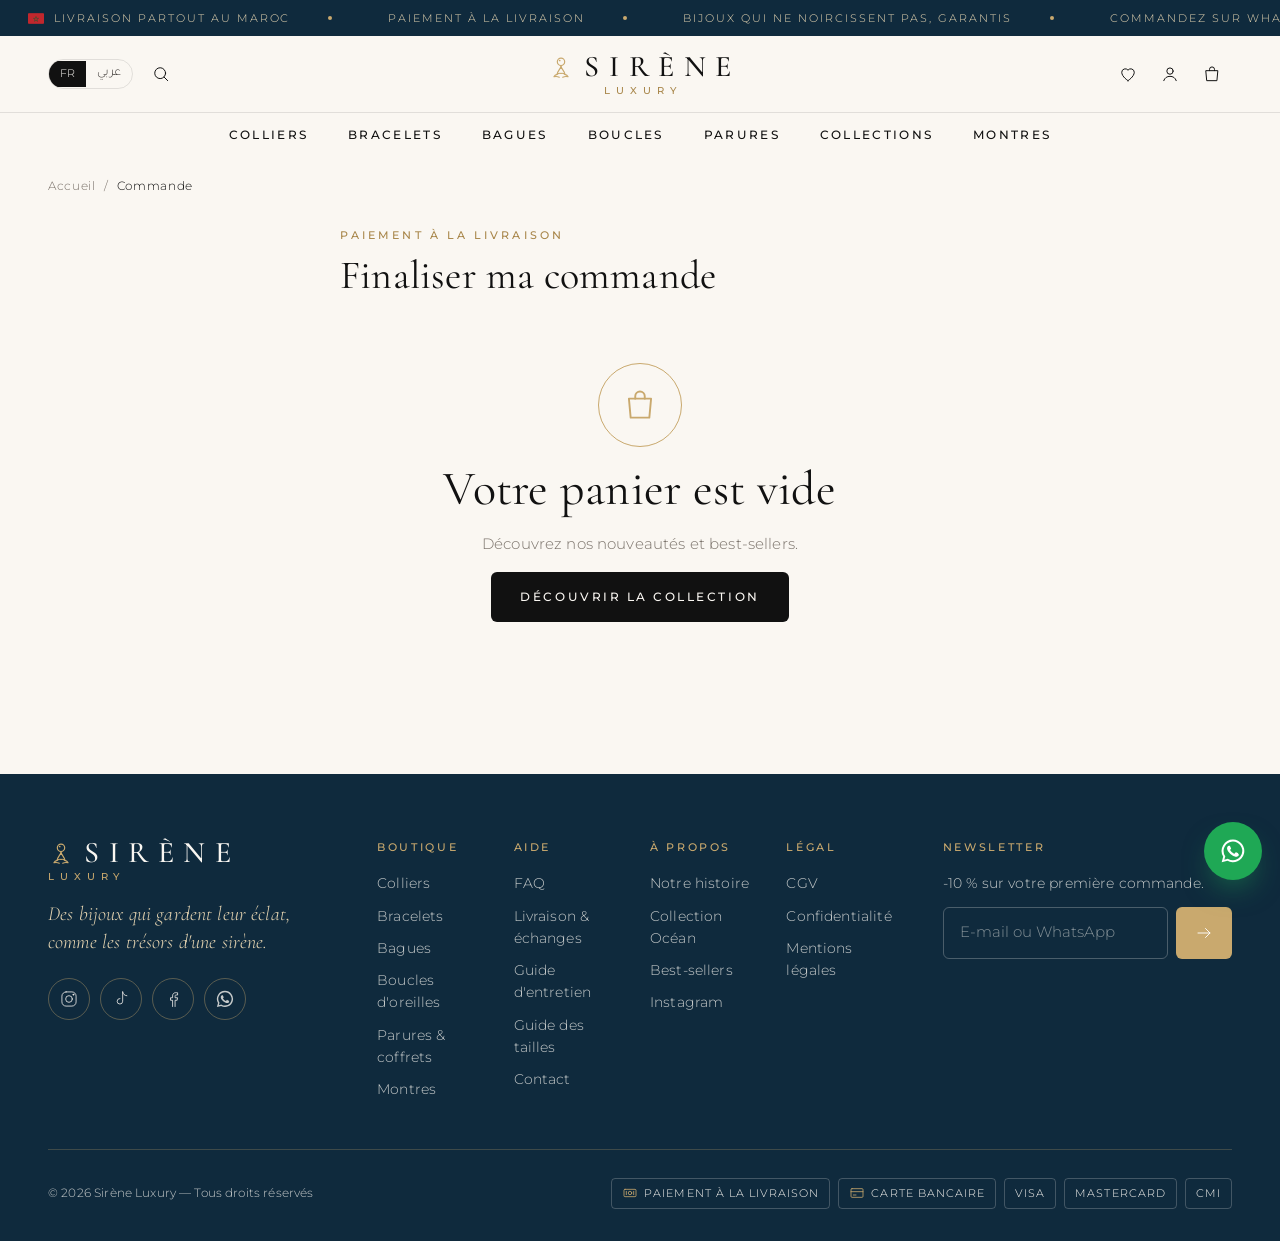
==== commit 122441e0: "Commande simplifiée : formulaire express, WhatsApp structuré, Google Sheets Co-Authored-By: Claude O" ====
--- a/commande.html
+++ b/commande.html
@@ -19,41 +19,14 @@
 
 <main id="main">
 
-<div class="container" id="coWrap">
+<div class="container">
   <nav class="crumbs"><a href="index.html">Accueil</a><span>/</span><span>Commande</span></nav>
-  <div class="co">
-    <div class="co__box">
-      <div class="co__steps"><b>1. Coordonnées</b><i></i><span>2. Confirmation</span><i></i><span>3. Livraison</span></div>
-      <h1 class="h-section" style="font-size:clamp(30px,4vw,40px);margin-bottom:6px">Vos coordonnées de livraison</h1>
-      <p class="muted" style="margin:0 0 24px;font-size:14px">Aucun paiement en ligne requis : vous réglez en espèces à la réception de votre écrin.</p>
-      <form id="coForm" novalidate class="fgrid">
-        <label class="flabel">Nom complet<input class="field" name="name" autocomplete="name" placeholder="Ex. Salma Benali" required><span class="err">Merci d'indiquer votre nom complet.</span></label>
-        <label class="flabel">Téléphone (WhatsApp de préférence)<span class="tel"><span>+212</span><input class="field" name="phone" type="tel" inputmode="tel" autocomplete="tel" placeholder="6 12 34 56 78" required></span><span class="err">Numéro marocain invalide (ex. 06 12 34 56 78).</span></label>
-        <label class="flabel">Ville<select class="field" name="city" id="city" required></select><span class="err">Choisissez votre ville.</span></label>
-        <label class="flabel">Adresse complète<input class="field" name="address" autocomplete="street-address" placeholder="Quartier, rue, numéro, étage…" required><span class="err">Merci d'indiquer votre adresse.</span></label>
-        <label class="flabel">Note pour la livraison (facultatif)<textarea class="field" name="note" placeholder="Créneau préféré, message pour une carte cadeau…"></textarea></label>
-        <div style="margin-top:8px"><h2 style="font-size:24px;margin-bottom:12px">Paiement</h2>
-          <div class="fgrid">
-            <label class="payopt is-active"><input type="radio" name="pay" value="cod" checked><span><b>Paiement à la livraison</b><small>Réglez en espèces à la réception</small></span><svg class="icon" viewBox="0 0 24 24"><rect x="3" y="6.5" width="18" height="11" rx="1.5"/><circle cx="12" cy="12" r="2.6"/><path d="M6.5 9.5v5M17.5 9.5v5"/></svg></label>
-            <label class="payopt is-disabled"><input type="radio" name="pay" value="card" disabled><span><b>Carte bancaire</b><small>Bientôt disponible (CMI)</small></span><svg class="icon" viewBox="0 0 24 24"><rect x="3" y="5.5" width="18" height="13" rx="1.5"/><path d="M3 10h18M6.5 15h4"/></svg></label>
-          </div></div>
-        <div style="margin-top:8px"><h2 style="font-size:24px;margin-bottom:12px">Confirmation de la commande</h2>
-          <div class="confirm-choice">
-            <label class="payopt is-active" style="grid-template-columns:22px 1fr"><input type="radio" name="confirm" value="wa" checked><span><b>Par WhatsApp</b><small>Le plus rapide</small></span></label>
-            <label class="payopt" style="grid-template-columns:22px 1fr"><input type="radio" name="confirm" value="call"><span><b>Par appel</b><small>Sous 2 h ouvrées</small></span></label>
-          </div></div>
-        <button class="btn btn--dark btn--lg btn--block" style="margin-top:12px">Valider ma commande</button>
-        <p class="fine" style="text-align:center;margin:0">En validant, vous acceptez nos <a href="cgv.html" style="text-decoration:underline">conditions générales de vente</a>.</p>
-      </form>
-    </div>
-    <aside class="co__summary"><div class="co__box" style="background:var(--ivory-2)">
-      <h2 style="font-size:26px;margin-bottom:6px">Votre écrin</h2>
-      <div id="sumItems"></div><div id="sumTot" style="display:grid;gap:8px;padding-top:16px"></div>
-      <div class="perks" style="margin-top:20px;background:var(--ivory)"><div>Livraison 24 à 72 h</div><div>Échange 7 jours</div><div>Ne noircit pas</div><div>Écrin offert</div></div>
-    </div></aside>
+  <div class="copage">
+    <span class="eyebrow">Paiement à la livraison</span>
+    <h1 class="osheet__title" style="margin:6px 0 18px">Finaliser ma commande</h1>
+    <div id="coWrap"></div>
   </div>
 </div>
-<script>document.addEventListener("click",function(e){var o=e.target.closest(".confirm-choice .payopt");if(!o)return;document.querySelectorAll(".confirm-choice .payopt").forEach(function(x){x.classList.toggle("is-active",x===o)});});</script>
 </main>
 
 <script src="assets/js/data.js"></script>
--- a/assets/css/styles.css
+++ b/assets/css/styles.css
@@ -27,10 +27,12 @@
   --ease:cubic-bezier(.22,.61,.36,1);
   --gutter:16px;
   --maxw:1320px;
+  --bar-h:64px;
   --header-h:64px;
   --ann-h:36px;
 }
-@media(min-width:768px){:root{--gutter:32px;--header-h:76px}}
+@media(min-width:768px){:root{--gutter:32px;--bar-h:76px;--header-h:76px}}
+@media(min-width:1100px){:root{--header-h:123px}}
 @media(min-width:1200px){:root{--gutter:48px}}
 
 *,*::before,*::after{box-sizing:border-box}
@@ -110,12 +112,13 @@
 /* ---------- Header ---------- */
 .header{position:sticky;top:0;z-index:60;background:rgba(250,247,242,.94);backdrop-filter:saturate(1.4) blur(14px);-webkit-backdrop-filter:saturate(1.4) blur(14px);border-bottom:1px solid transparent;transition:border-color .3s,box-shadow .3s}
 .header.is-scrolled{border-bottom-color:var(--line);box-shadow:0 6px 20px -16px rgba(0,0,0,.25)}
-.header__bar{height:var(--header-h);display:grid;grid-template-columns:1fr auto 1fr;align-items:center;gap:8px}
+.header__bar{height:var(--bar-h);display:grid;grid-template-columns:1fr auto 1fr;align-items:center;gap:8px}
 .header__left,.header__right{display:flex;align-items:center;gap:2px}
 .header__right{justify-content:flex-end}
 .header__nav{display:none}
 .lang{display:none;align-items:center;font-size:11px;letter-spacing:.14em;border:1px solid var(--line);border-radius:999px;overflow:hidden;margin-inline-end:6px}
-.lang button{padding:6px 10px;color:var(--muted)}
+.lang button{padding:6px 11px;color:var(--ink-2);line-height:1.2}
+.lang button[lang="ar"]{font-family:"Tajawal",sans-serif;font-size:13px;letter-spacing:0}
 .lang button.is-active{background:var(--ink);color:var(--ivory)}
 .badge-count{position:absolute;top:3px;inset-inline-end:2px;min-width:17px;height:17px;padding:0 4px;border-radius:999px;background:var(--gold);color:#fff;font-size:10px;font-weight:600;display:grid;place-items:center;letter-spacing:0;transform:scale(0);transition:transform .35s var(--ease)}
 .badge-count.has{transform:scale(1)}
@@ -123,10 +126,10 @@
 @media(min-width:768px){.hide-sm{display:inline-grid!important}.lang{display:inline-flex}}
 @media(min-width:1100px){
   .header__burger{display:none!important}
-  .header__nav{display:flex;align-items:center;gap:26px;height:100%}
-  .header__bar{grid-template-columns:1fr auto 1fr}
-}
-.nav-item{height:100%;display:flex;align-items:center}
+  .header__nav{display:flex;justify-content:center;align-items:stretch;gap:40px;height:46px;border-top:1px solid var(--line)}
+  .header.is-scrolled .header__nav{height:42px}
+}
+.nav-item{display:flex;align-items:center}
 .nav-link{font-size:11.5px;font-weight:500;letter-spacing:.2em;text-transform:uppercase;position:relative;padding-block:8px}
 html[dir="rtl"] .nav-link{letter-spacing:0;font-size:14px}
 .nav-link::after{content:"";position:absolute;inset-inline:0;bottom:2px;height:1px;background:var(--gold);transform:scaleX(0);transition:transform .4s var(--ease)}
@@ -201,28 +204,46 @@
 .search__row b{font-family:var(--serif);font-weight:500;font-size:19px;display:block}
 
 /* ---------- Hero ---------- */
-.hero{position:relative;height:calc(100svh - var(--header-h) - var(--ann-h));min-height:560px;max-height:920px;overflow:hidden;background:#1b1612;color:#fff}
+/* Hero « Arche marocaine » */
+.hero{position:relative;background:var(--ivory-2);overflow:hidden;isolation:isolate}
+.hero__pattern{position:absolute;z-index:-1;inset-inline-end:-140px;top:-140px;width:560px;opacity:.12;color:var(--gold-d);pointer-events:none}
+.hero__in{display:grid;gap:30px;align-items:center;padding:28px var(--gutter) 52px;max-width:var(--maxw);margin:0 auto}
+.hero__arch{position:relative;justify-self:center;width:min(100% - 20px,440px);aspect-ratio:3/4.1}
+.hero__arch::before{content:"";position:absolute;inset:-12px;border:1px solid var(--gold);border-radius:999px 999px 14px 14px;opacity:.6}
+.hero__frame{position:absolute;inset:0;border-radius:999px 999px 8px 8px;overflow:hidden;background:var(--pearl);box-shadow:var(--shadow-lg)}
 .hero__slide{position:absolute;inset:0;opacity:0;transition:opacity 1.4s var(--ease)}
 .hero__slide.is-active{opacity:1;z-index:1}
-.hero__slide img{width:100%;height:100%;object-fit:cover;transform:scale(1.08);transition:transform 7s linear}
+.hero__slide img{width:100%;height:100%;object-fit:cover;object-position:50% 20%;transform:scale(1.06);transition:transform 7s linear}
 .hero__slide.is-active img{transform:scale(1)}
-.hero__slide::after{content:"";position:absolute;inset:0;background:linear-gradient(180deg,rgba(10,8,6,.05) 30%,rgba(10,8,6,.62) 100%),linear-gradient(90deg,rgba(10,8,6,.35),transparent 60%)}
-html[dir="rtl"] .hero__slide::after{background:linear-gradient(180deg,rgba(10,8,6,.05) 30%,rgba(10,8,6,.62) 100%),linear-gradient(-90deg,rgba(10,8,6,.35),transparent 60%)}
-.hero__content{position:relative;z-index:2;height:100%;display:flex;flex-direction:column;justify-content:flex-end;padding-bottom:84px}
-.hero__content .eyebrow{color:var(--gold-l)}
-.hero__title{margin:14px 0 14px;max-width:12ch}
-.hero__sub{font-size:15px;max-width:38ch;color:rgba(255,255,255,.88);margin:0 0 28px}
-.hero__ctas{display:flex;flex-wrap:wrap;gap:12px}
-.hero__ctas .btn{flex:1 1 220px;max-width:280px}
-.hero__dots{position:absolute;z-index:3;bottom:32px;inset-inline-start:var(--gutter);display:flex;gap:10px;align-items:center}
-.hero__dot{width:34px;height:2px;background:rgba(255,255,255,.35);position:relative;overflow:hidden}
-.hero__dot i{position:absolute;inset:0;background:var(--gold);transform:scaleX(0);transform-origin:left}
+.hero__badge{position:absolute;z-index:3;bottom:26px;inset-inline-start:-10px;background:var(--ocean);color:var(--ivory);border-radius:50%;width:104px;height:104px;display:grid;place-items:center;text-align:center;font-family:var(--serif);font-size:14px;line-height:1.15;box-shadow:var(--shadow-lg)}
+.hero__badge b{display:block;font-size:28px;color:var(--gold);font-weight:400}
+.hero__label{position:absolute;z-index:3;bottom:-36px;left:0;right:0;text-align:center;font-family:var(--serif);font-style:italic;font-size:15px;color:var(--muted)}
+.hero__title{font-size:clamp(42px,6.5vw,96px);font-weight:300;line-height:1.02;margin:14px 0 16px}
+html[dir="rtl"] .hero__title{line-height:1.3}
+.hero__title em{color:var(--gold-d)}
+.hero__sub{color:var(--ink-2);margin:0 0 26px;max-width:40ch;font-size:15.5px}
+.hero__ctas{display:flex;gap:10px;flex-wrap:wrap}
+.hero__ctas .btn{flex:1 1 230px;max-width:300px}
+.hero__stats{display:flex;gap:26px;margin-top:32px;padding-top:22px;border-top:1px solid var(--line-gold);flex-wrap:wrap}
+.hero__stats b{font-family:var(--serif);font-size:28px;font-weight:400;display:block;line-height:1.1}
+.hero__stats small{font-size:12px;color:var(--muted)}
+.hero__nav{display:flex;align-items:center;gap:16px;margin-top:22px}
+.hero__dots{display:flex;gap:8px;align-items:center}
+.hero__dot{width:30px;height:12px;position:relative}
+.hero__dot::before{content:"";position:absolute;left:0;right:0;top:5px;height:2px;background:rgba(17,17,17,.12)}
+.hero__dot i{position:absolute;left:0;right:0;top:5px;height:2px;background:var(--gold);transform:scaleX(0);transform-origin:left}
 html[dir="rtl"] .hero__dot i{transform-origin:right}
 .hero__dot.is-active i{animation:dot 6s linear forwards}
 @keyframes dot{to{transform:scaleX(1)}}
-.hero__count{position:absolute;z-index:3;bottom:26px;inset-inline-end:var(--gutter);font-family:var(--serif);font-size:18px;color:rgba(255,255,255,.8)}
-.hero__count b{color:#fff;font-weight:500}
-@media(min-width:1024px){.hero__content{padding-bottom:120px}.hero__sub{font-size:17px}}
+.hero__count{font-family:var(--serif);font-size:16px;color:var(--muted)}
+.hero__count b{color:var(--ink);font-weight:500}
+@media(max-width:1023px){.hero__text{text-align:center}.hero__sub{margin-inline:auto}.hero__ctas,.hero__stats,.hero__nav{justify-content:center}.hero__ctas .btn{max-width:none}.hero__in{padding-top:36px}.hero__arch{margin-bottom:30px}}
+@media(min-width:1024px){
+  .hero__in{grid-template-columns:1fr 1fr;padding:56px var(--gutter) 84px;gap:72px;min-height:calc(100svh - var(--header-h) - var(--ann-h));max-height:900px}
+  .hero__arch{order:2;width:min(100%,480px)}
+  .hero__badge{inset-inline-start:-34px;width:116px;height:116px}
+  .hero__ctas .btn{flex:0 1 auto}
+}
 
 /* ---------- Reassurance ---------- */
 .reassure{border-bottom:1px solid var(--line);background:var(--ivory)}
@@ -749,7 +770,96 @@
   .cat:not(:first-child) .cat__label small{display:none}
   .cat__arrow{width:32px;height:32px}
   .cat__arrow .icon{width:16px;height:16px}
-  .hero__count{display:none}
   .pcard__name{font-size:19px}
   .pcard__mat{font-size:10.5px}
 }
+
+/* ---------- Formulaire de commande (sheet) ---------- */
+.osheet{position:fixed;inset:0;z-index:96;display:flex;align-items:flex-end;justify-content:center;visibility:hidden}
+.osheet.is-open{visibility:visible}
+.osheet__scrim{position:absolute;inset:0;background:rgba(15,20,25,.5);opacity:0;transition:opacity .4s}
+.osheet.is-open .osheet__scrim{opacity:1}
+.osheet__box{position:relative;width:100%;max-height:94svh;overflow:hidden;background:var(--ivory);border-radius:18px 18px 0 0;display:flex;flex-direction:column;transform:translateY(100%);transition:transform .5s var(--ease);box-shadow:var(--shadow-lg)}
+.osheet.is-open .osheet__box{transform:none}
+.osheet__box::before{content:"";position:absolute;top:8px;left:50%;width:40px;height:4px;margin-left:-20px;border-radius:4px;background:rgba(17,17,17,.15)}
+.osheet__head{display:flex;justify-content:space-between;align-items:flex-start;gap:12px;padding:22px 20px 12px;border-bottom:1px solid var(--line)}
+.osheet__title{font-size:26px;font-weight:400;margin-top:4px}
+.osheet__body{flex:1 1 auto;min-height:0;overflow:auto;padding:14px 20px calc(24px + env(safe-area-inset-bottom));overscroll-behavior:contain}
+@media(min-width:700px){
+  .osheet{align-items:center;padding:24px}
+  .osheet__box{width:560px;border-radius:var(--radius-lg);max-height:92svh;transform:translateY(24px) scale(.98);opacity:0;transition:transform .45s var(--ease),opacity .45s}
+  .osheet.is-open .osheet__box{opacity:1}
+  .osheet__box::before{display:none}
+  .osheet__head,.osheet__body{padding-inline:28px}
+}
+.otrust{list-style:none;margin:0 0 14px;padding:0;display:flex;gap:6px 14px;flex-wrap:wrap;font-size:11.5px;color:var(--ink-2)}
+.otrust li{display:flex;align-items:center;gap:6px}
+.otrust .icon{width:16px;height:16px;color:var(--gold-d)}
+.orecap{background:#fff;border:1px solid var(--line);border-radius:var(--radius-lg);padding:6px 14px 12px;margin-bottom:18px}
+.orecap__it{display:grid;grid-template-columns:56px 1fr auto;gap:12px;align-items:center;padding:10px 0;border-bottom:1px solid var(--line)}
+.orecap__it img{width:56px;height:56px;object-fit:cover;border-radius:var(--radius);background:var(--pearl)}
+.orecap__txt b{font-family:var(--serif);font-weight:500;font-size:18px;display:block;line-height:1.15}
+.orecap__txt small{font-size:11.5px;color:var(--muted);display:block}
+.orecap__price{font-size:13.5px;font-weight:500;white-space:nowrap}
+.orecap__tot{display:grid;gap:5px;padding-top:10px}
+.qty--sm{height:30px;margin-top:6px}
+.qty--sm button{width:28px;height:28px}
+.oform{display:grid;gap:12px}
+.oform .flabel{font-size:11.5px}
+.onote summary{list-style:none;cursor:pointer;font-size:12.5px;color:var(--ink-2);display:flex;align-items:center;gap:6px;padding:2px 0}
+.onote summary::-webkit-details-marker{display:none}
+.onote summary .icon{width:14px;height:14px;color:var(--gold-d)}
+.onote textarea{margin-top:8px;min-height:64px}
+.ogift{display:flex;align-items:center;gap:10px;font-size:13px;padding:2px 0;cursor:pointer}
+.ogift input{accent-color:var(--gold);width:17px;height:17px}
+.ogift .icon{width:18px;height:18px;color:var(--gold-d)}
+.ogift small{color:var(--muted)}
+.ocod{display:flex;gap:12px;align-items:center;background:var(--ivory-2);border:1px solid var(--line-gold);border-radius:var(--radius);padding:12px 14px}
+.ocod .icon{width:26px;height:26px;color:var(--gold-d);stroke-width:1}
+.ocod b{font-size:13.5px;font-weight:500;display:block}
+.ocod small{font-size:12px;color:var(--muted)}
+.osubmit{justify-content:space-between;padding:0 22px}
+.osheet__foot{display:grid;gap:8px;padding:12px 20px calc(12px + env(safe-area-inset-bottom));border-top:1px solid var(--line);background:var(--ivory);border-radius:0 0 var(--radius-lg) var(--radius-lg)}
+.osheet__foot:empty{display:none}
+@media(min-width:700px){.osheet__foot{padding-inline:28px}}
+.osubmit__tot{font-family:var(--serif);font-size:19px;letter-spacing:0;text-transform:none}
+.osubmit.is-loading{opacity:.7;pointer-events:none}
+.osubmit.is-loading span:first-child::after{content:"…"}
+.oor{display:flex;align-items:center;gap:12px;color:var(--muted);font-size:12px}
+.oor::before,.oor::after{content:"";height:1px;flex:1;background:var(--line)}
+.odone{display:flex;flex-direction:column;align-items:center;text-align:center;gap:14px;padding:8px 0 4px}
+.otimeline{list-style:none;margin:8px 0 4px;padding:0;width:100%;text-align:start;display:grid;gap:0}
+.otimeline li{position:relative;padding:0 0 16px 30px}
+html[dir="rtl"] .otimeline li{padding:0 30px 16px 0}
+.otimeline li::before{content:"";position:absolute;inset-inline-start:6px;top:4px;width:10px;height:10px;border-radius:50%;border:1px solid var(--gold);background:var(--ivory)}
+.otimeline li::after{content:"";position:absolute;inset-inline-start:10.5px;top:16px;bottom:0;width:1px;background:var(--line-gold)}
+.otimeline li:last-child::after{display:none}
+.otimeline li.is-done::before{background:var(--gold)}
+.otimeline b{font-size:13.5px;font-weight:500;display:block}
+.otimeline small{font-size:12px;color:var(--muted)}
+/* Page commande */
+.copage{max-width:600px;margin:0 auto;padding:8px 0 72px}
+.copage .osheet__title{font-size:clamp(30px,4vw,40px)}
+
+/* Fiche produit : boutons de commande */
+.buy__row--2{grid-template-columns:1fr 1fr}
+.buy__cod{display:flex;align-items:center;justify-content:center;gap:8px;margin:2px 0 0;font-size:12px;color:var(--ink-2)}
+.buy__cod .icon{width:17px;height:17px;color:var(--gold-d)}
+.sticky-buy{grid-template-columns:1fr 52px}
+.sticky-buy #stickyName{display:flex;justify-content:space-between;align-items:baseline;gap:8px}
+.sticky-buy #stickyName span{font-size:11.5px;color:var(--muted)}
+.sticky-buy__wa{padding:0!important}
+.sticky-buy__wa .icon{width:22px;height:22px}
+.oform,.oform .fgrid{grid-template-columns:minmax(0,1fr)}
+@media(min-width:640px){.oform .fgrid--2{grid-template-columns:minmax(0,1fr) minmax(0,1fr)}}
+.field{min-width:0}
+.tel{min-width:0}
+.buy__row{grid-template-columns:auto minmax(0,1fr)}
+.buy__row--2{grid-template-columns:minmax(0,1fr) minmax(0,1fr)}
+.buy .btn{min-width:0;padding:0 14px}
+@media(max-width:480px){.buy .btn{letter-spacing:.1em;font-size:10.5px;gap:8px}}
+@media(max-width:480px){
+  .buy .qty button{width:32px}
+  #buyNow{letter-spacing:.08em}
+  body[data-page="product"] .wa-float{display:none}
+}
